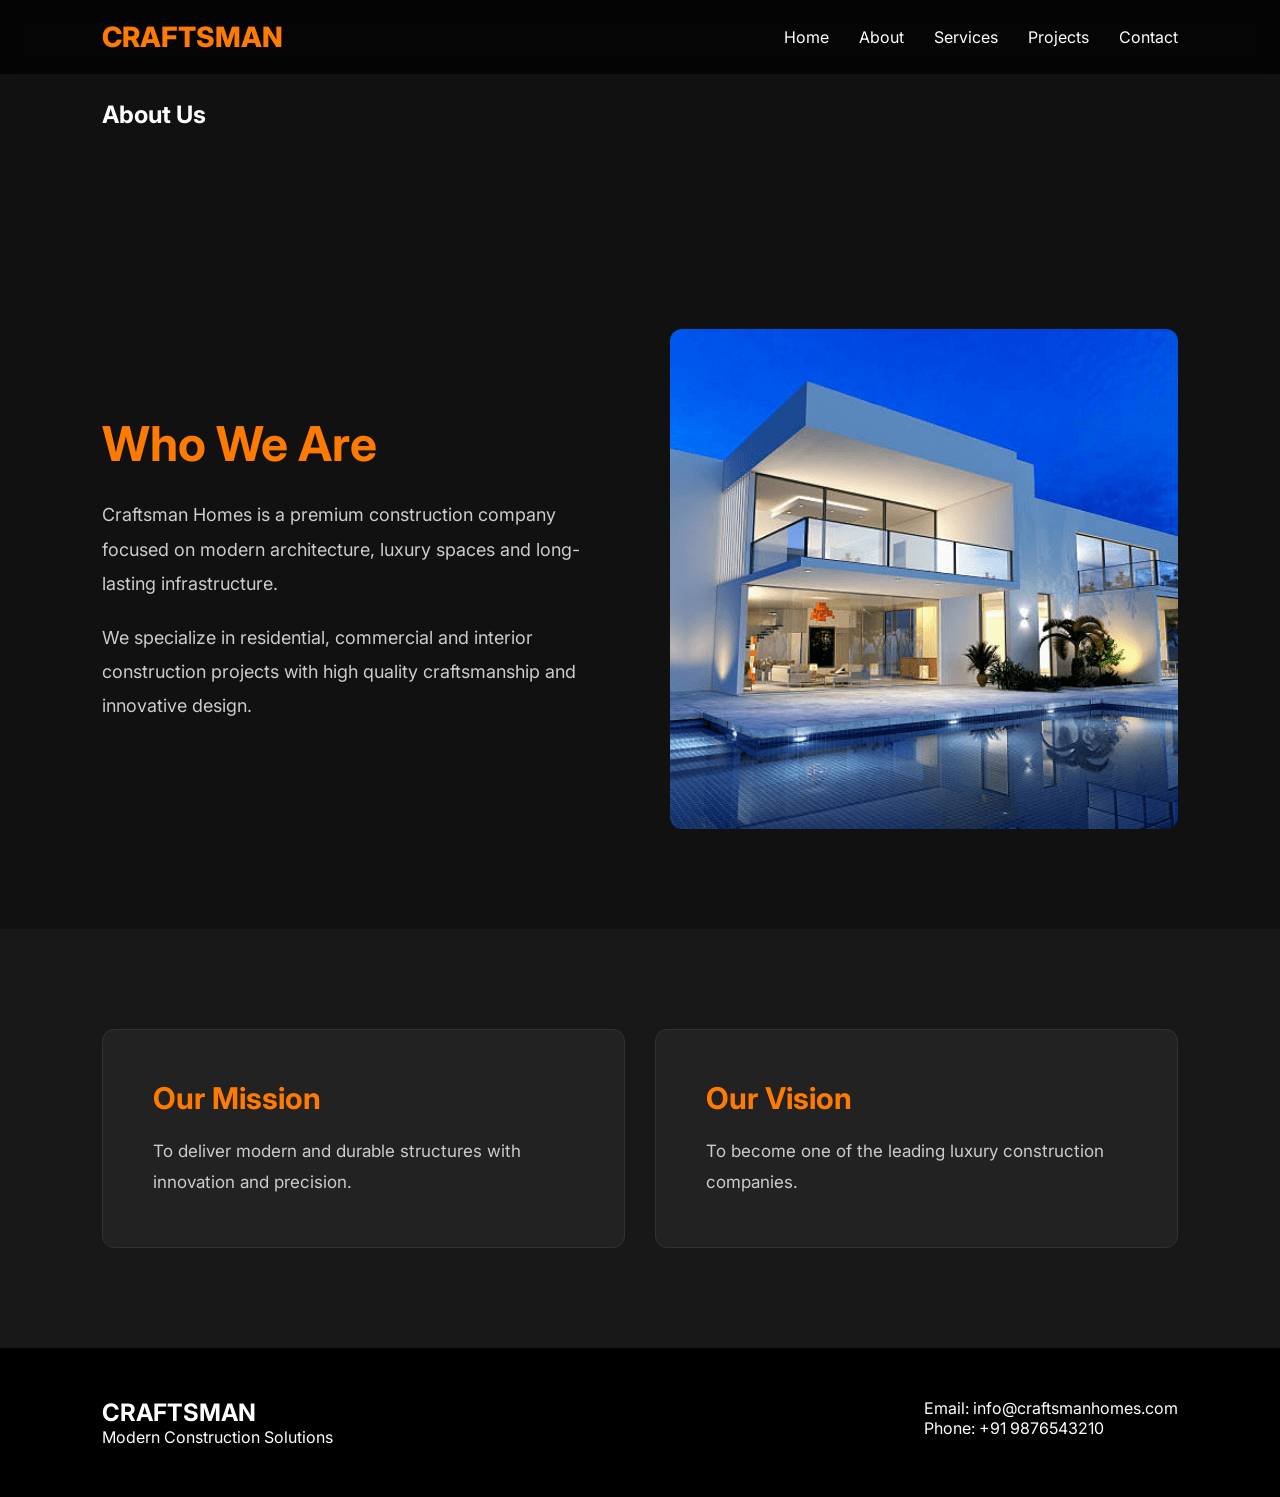
==== about.html @ 1c6dbf9a "Initial commit" ====
<!DOCTYPE html>
<html lang="en">
<head>

<meta charset="UTF-8">
<meta name="viewport" content="width=device-width, initial-scale=1.0">

<title>About Us</title>

<link rel="stylesheet" href="css/global.css">
<link rel="stylesheet" href="css/about.css">
<link rel="stylesheet" href="css/responsive.css">

<link href="https://fonts.googleapis.com/css2?family=Inter:wght@300;400;500;700;800&display=swap" rel="stylesheet">

</head>
<body>

<header class="header">

<div class="logo">CRAFTSMAN</div>

<nav>
<ul class="nav-links">
<li><a href="index.html">Home</a></li>
<li><a href="about.html">About</a></li>
<li><a href="services.html">Services</a></li>
<li><a href="projects.html">Projects</a></li>
<li><a href="contact.html">Contact</a></li>
</ul>
</nav>

<button class="menu-btn">☰</button>

</header>

<section class="page-banner">

<h1>About Us</h1>

</section>

<section class="about-page">

<div class="about-content">

<h2>Who We Are</h2>

<p>
Craftsman Homes is a premium construction company focused on modern architecture,
luxury spaces and long-lasting infrastructure.
</p>

<p>
We specialize in residential, commercial and interior construction projects with
high quality craftsmanship and innovative design.
</p>

</div>

<div class="about-image">
<img src="images/about.jpg" alt="About">
</div>

</section>

<section class="mission-section">

<div class="mission-card">
<h3>Our Mission</h3>
<p>
To deliver modern and durable structures with innovation and precision.
</p>
</div>

<div class="mission-card">
<h3>Our Vision</h3>
<p>
To become one of the leading luxury construction companies.
</p>
</div>

</section>

<footer class="footer">

<div>
<h2>CRAFTSMAN</h2>
<p>Modern Construction Solutions</p>
</div>

<div>
<p>Email: info@craftsmanhomes.com</p>
<p>Phone: +91 9876543210</p>
</div>

</footer>

<script src="js/navbar.js"></script>
<script src="js/scroll.js"></script>

</body>
</html>
---- css/global.css ----
* {
  margin: 0;
  padding: 0;
  box-sizing: border-box;
}

body {

  font-family: 'Inter', sans-serif;

  background: #111;

  color: white;
}

a {
  text-decoration: none;
}

img {
  width: 100%;
  display: block;
}

section {
  padding: 100px 8%;
}

.btn {

  display: inline-block;

  padding: 15px 35px;

  background: #ff7a00;

  color: white;

  border-radius: 5px;

  transition: 0.3s;
}

.btn:hover {
  background: #ff9500;
}

.btn-outline {

  display: inline-block;

  padding: 12px 25px;

  border: 2px solid #ff7a00;

  color: #ff7a00;

  margin-top: 20px;
}

.header {

  position: fixed;

  width: 100%;

  top: 0;

  padding: 20px 8%;

  display: flex;

  justify-content: space-between;

  align-items: center;

  background: rgba(0,0,0,0.7);

  backdrop-filter: blur(10px);

  z-index: 1000;
}

.logo {

  font-size: 28px;

  font-weight: 800;

  color: #ff7a00;
}

.nav-links {

  display: flex;

  gap: 30px;

  list-style: none;
}

.nav-links a {

  color: white;

  transition: 0.3s;
}

.nav-links a:hover {
  color: #ff7a00;
}

.menu-btn {

  display: none;

  background: none;

  border: none;

  color: white;

  font-size: 30px;

  cursor: pointer;
}

.footer {

  background: black;

  padding: 50px 8%;

  display: flex;

  justify-content: space-between;

  flex-wrap: wrap;
}
---- css/about.css ----
/* ABOUT PAGE */

.about-page {

  display: grid;

  grid-template-columns: 1fr 1fr;

  gap: 60px;

  align-items: center;

  padding: 100px 8%;

  background: #111;
}

/* LEFT CONTENT */

.about-content h2 {

  font-size: 48px;

  margin-bottom: 25px;

  color: #ff7a00;
}

.about-content p {

  font-size: 18px;

  line-height: 1.9;

  color: #cccccc;

  margin-bottom: 20px;
}

/* IMAGE */

.about-image {

  overflow: hidden;

  border-radius: 12px;
}

.about-image img {

  width: 100%;

  height: 500px;

  object-fit: cover;

  transition: 0.5s;
}

.about-image:hover img {

  transform: scale(1.05);
}

/* MISSION SECTION */

.mission-section {

  display: grid;

  grid-template-columns: repeat(2, 1fr);

  gap: 30px;

  padding: 100px 8%;

  background: #181818;
}

/* CARDS */

.mission-card {

  background: #222;

  padding: 50px;

  border-radius: 12px;

  transition: 0.3s;

  border: 1px solid #333;
}

.mission-card:hover {

  transform: translateY(-10px);

  border-color: #ff7a00;
}

.mission-card h3 {

  font-size: 30px;

  margin-bottom: 20px;

  color: #ff7a00;
}

.mission-card p {

  color: #cccccc;

  line-height: 1.8;

  font-size: 17px;
}

/* TEAM SECTION */

.team-section {

  padding: 100px 8%;

  background: #111;

  text-align: center;
}

.team-section h2 {

  font-size: 48px;

  margin-bottom: 60px;
}

/* TEAM GRID */

.team-grid {

  display: grid;

  grid-template-columns: repeat(3, 1fr);

  gap: 30px;
}

/* TEAM CARD */

.team-card {

  background: #222;

  border-radius: 12px;

  overflow: hidden;

  transition: 0.3s;
}

.team-card:hover {

  transform: translateY(-10px);
}

.team-card img {

  width: 100%;

  height: 350px;

  object-fit: cover;
}

.team-info {

  padding: 25px;
}

.team-info h3 {

  font-size: 24px;

  margin-bottom: 10px;
}

.team-info p {

  color: #ff7a00;
}

/* COMPANY STATS */

.company-stats {

  display: grid;

  grid-template-columns: repeat(4, 1fr);

  gap: 30px;

  padding: 100px 8%;

  background: #181818;

  text-align: center;
}

.company-stats .stat-box {

  background: #222;

  padding: 40px;

  border-radius: 12px;
}

.company-stats .stat-box h2 {

  font-size: 48px;

  color: #ff7a00;

  margin-bottom: 10px;
}

.company-stats .stat-box p {

  color: #cccccc;
}

/* RESPONSIVE */

@media(max-width: 900px) {

  .about-page,
  .mission-section,
  .team-grid,
  .company-stats {

    grid-template-columns: 1fr;
  }

  .about-content h2,
  .team-section h2 {

    font-size: 36px;
  }

  .about-image img {

    height: 350px;
  }
}
---- css/responsive.css ----
@media(max-width: 900px) {

  .menu-btn {
    display: block;
  }

  .nav-links {

    position: absolute;

    top: 80px;

    right: -100%;

    width: 250px;

    height: 100vh;

    background: #111;

    flex-direction: column;

    padding: 40px;

    transition: 0.4s;
  }

  .nav-links.active {
    right: 0;
  }

  .hero-content h1 {
    font-size: 42px;
  }

  .home-about,
  .service-grid,
  .project-grid,
  .stats {

    grid-template-columns: 1fr;
  }
}
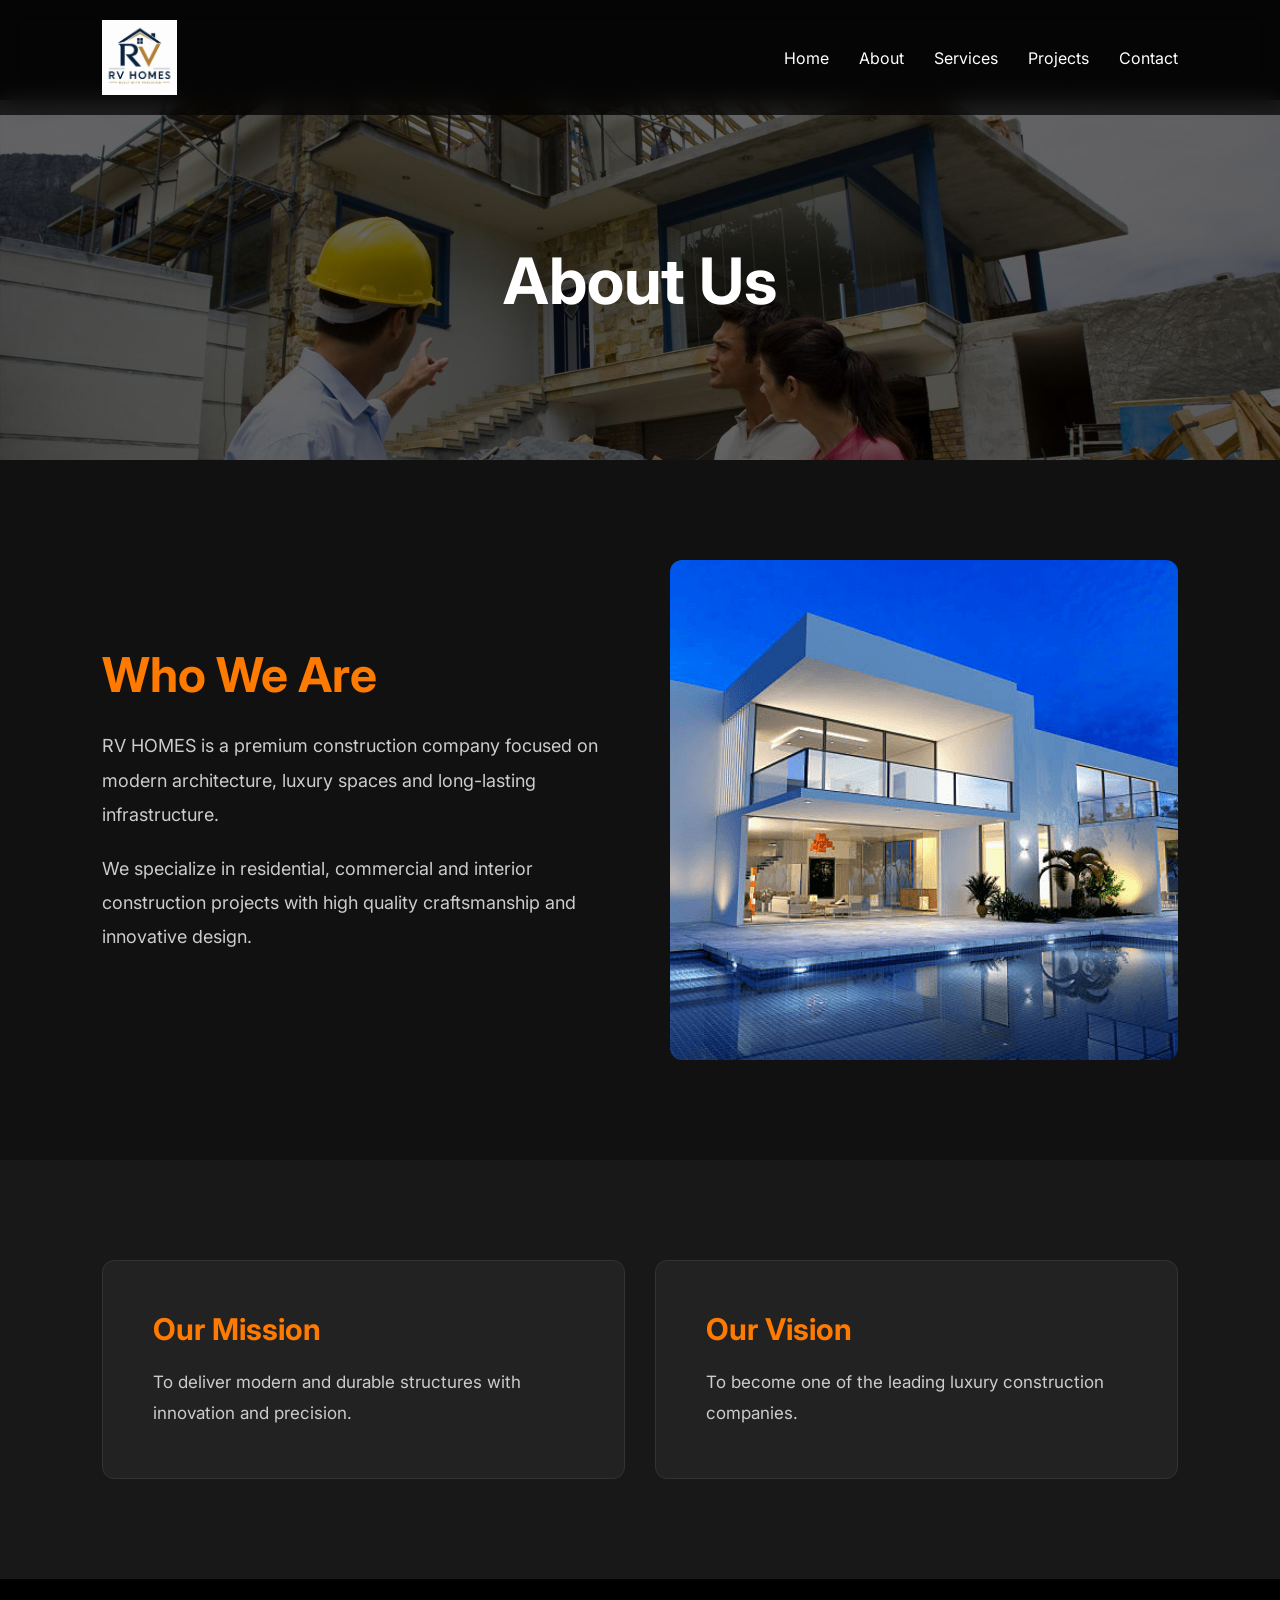
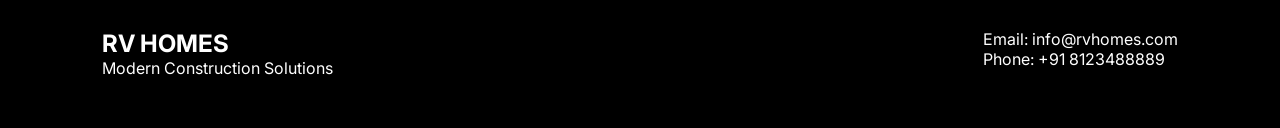
==== commit 4151a810: "Updates" ====
--- a/about.html
+++ b/about.html
@@ -18,7 +18,7 @@
 
 <header class="header">
 
-<div class="logo">CRAFTSMAN</div>
+<div class="logo"><img src="images/logo.jpeg" alt="RV Homes Logo" width="145" height="75"></div>
 
 <nav>
 <ul class="nav-links">
@@ -47,7 +47,7 @@
 <h2>Who We Are</h2>
 
 <p>
-Craftsman Homes is a premium construction company focused on modern architecture,
+RV HOMES is a premium construction company focused on modern architecture,
 luxury spaces and long-lasting infrastructure.
 </p>
 
@@ -85,13 +85,13 @@
 <footer class="footer">
 
 <div>
-<h2>CRAFTSMAN</h2>
+<h2>RV HOMES</h2>
 <p>Modern Construction Solutions</p>
 </div>
 
 <div>
-<p>Email: info@craftsmanhomes.com</p>
-<p>Phone: +91 9876543210</p>
+<p>Email: info@rvhomes.com</p>
+<p>Phone: +91 8123488889</p>
 </div>
 
 </footer>
--- a/css/about.css
+++ b/css/about.css
@@ -1,3 +1,20 @@
+/* PAGE BANNER */
+
+.page-banner {
+  margin-top: 100px;
+  height: 40vh;
+  background: linear-gradient(rgba(0,0,0,0.6), rgba(0,0,0,0.6)),
+    url('../images/hero.jpg') center/cover no-repeat;
+  display: flex;
+  justify-content: center;
+  align-items: center;
+  text-align: center;
+}
+
+.page-banner h1 {
+  font-size: 64px;
+}
+
 /* ABOUT PAGE */
 
 .about-page {
